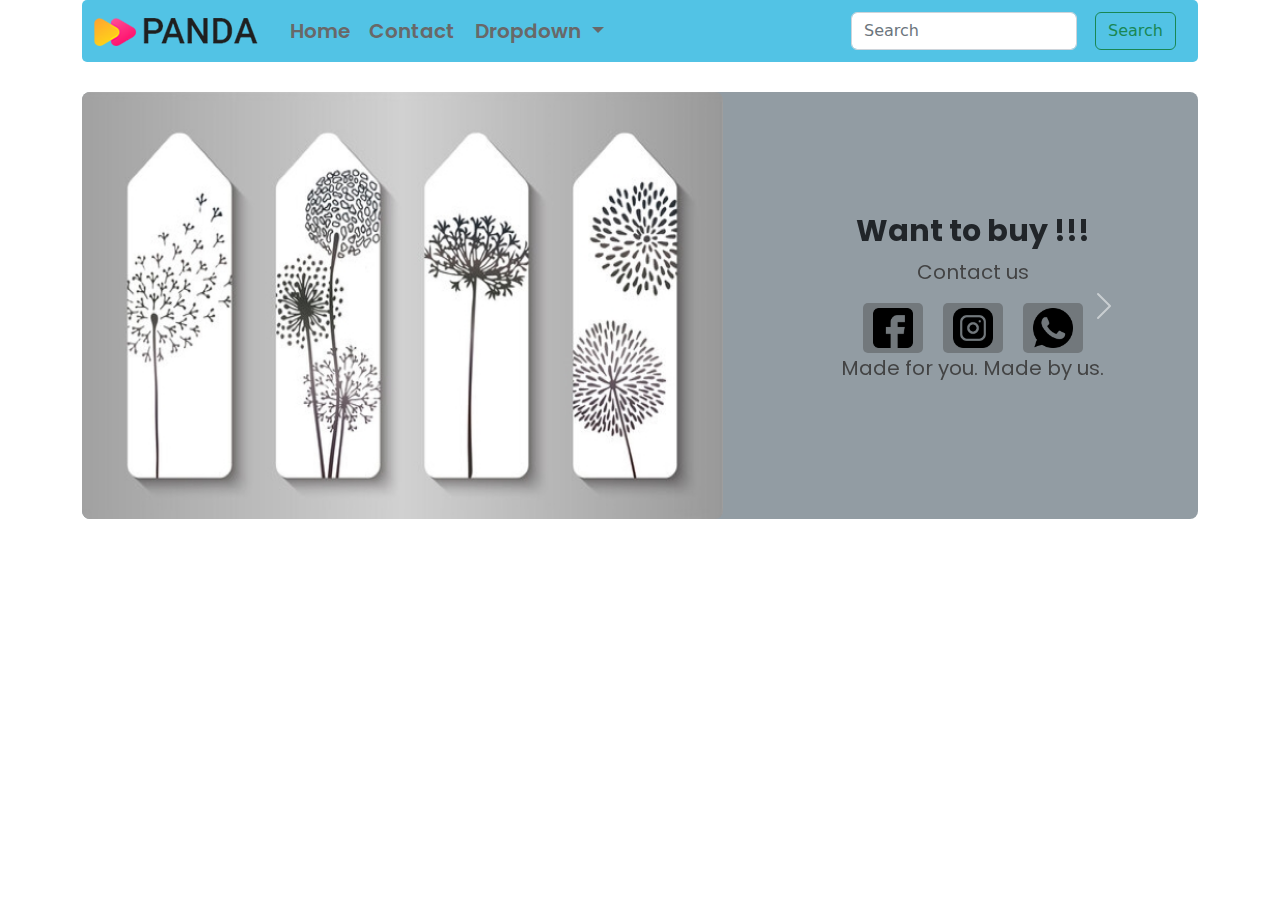
==== index.html @ f375bcc8 "carousel done" ====
<!DOCTYPE html>
<html lang="en">
<head>
    <meta charset="UTF-8">
    <meta http-equiv="X-UA-Compatible" content="IE=edge">
    <meta name="viewport" content="width=device-width, initial-scale=1.0">
    <title>Bookmarks</title>
    <link rel="preconnect" href="https://fonts.googleapis.com">
    <link rel="preconnect" href="https://fonts.gstatic.com" crossorigin>
    <link href="https://fonts.googleapis.com/css2?family=Poppins:wght@400;500;600;700&display=swap" rel="stylesheet">
    <link rel="stylesheet" href="css/bootstrap/css/bootstrap.min.css">
    <link rel="stylesheet" href="/css/index.css"> 
    <link rel="stylesheet" href="/css/universal.css">
</head>
<body>
    <div class="container">
        <nav class="navbar navbar-expand-lg" style="background-color: #27b4dfcc; border-radius: 5px;">
            <div class="container-fluid">
              <a class="navbar-brand" href="#"><img src="/images/logo.png" alt=""></a>
              <button class="navbar-toggler" type="button" data-bs-toggle="collapse" data-bs-target="#navbarSupportedContent" aria-controls="navbarSupportedContent" aria-expanded="false" aria-label="Toggle navigation">
                <span class="navbar-toggler-icon"></span>
              </button>
              <div class="collapse navbar-collapse" id="navbarSupportedContent">
                <ul class="navbar-nav me-auto mb-2 mb-lg-0">
                  <li class="nav-item">
                    <a class="nav-link  textfont" aria-current="page" href="#">Home</a>
                  </li>
                  <li class="nav-item">
                    <a class="nav-link  textfont" href="#">Contact</a>
                  </li>
                  <li class="nav-item dropdown">
                    <a class="nav-link dropdown-toggle textfont" href="#" role="button" data-bs-toggle="dropdown" aria-expanded="false">
                      Dropdown
                    </a>
                    <ul class="dropdown-menu">
                      <li><a class="dropdown-item" href="#">Action</a></li>
                      <li><a class="dropdown-item" href="#">Another action</a></li>
                      <li><hr class="dropdown-divider"></li>
                      <li><a class="dropdown-item" href="#">Something else here</a></li>
                    </ul>
                  </li>
                </ul>
                <form class="d-flex" role="search">
                  <input class="form-control me-2" type="search" placeholder="Search" aria-label="Search">
                  <button class="btn btn-outline-success" type="submit">Search</button>
                </form>
              </div>
            </div>
          </nav>
    </div>

    <div class="container carousel">
      <div id="carouselExampleInterval" class="carousel slide bgmeorange containerme" data-bs-ride="carousel">
        <div class="carousel-inner">
          <div class="carousel-item active" data-bs-interval="10000">
            <div class="row align-items-center">
              <div class="col-md-7">
                <img src="/images/bookmark/360_F_455544057_UEfvM1hmpkBoP73byJLZoc1nkB4A5Mzg.jpg" class="d-block w-100 containerme" alt="...">
              </div>
              <div class="col-md-5">
                  <h1>Want to buy !!!</h1>
                  <p>Contact us</p>
                  <div class="container btndiv d-flex justify-content-center">
                    <button class="btttn"><a href=""><img class="logosize" src="/images/bookmark/facebook.png" alt=""></a></button>
                    <button class="btttn"><a href=""><img class="logosize" src="/images/bookmark/instagram.png" alt=""></a></button>
                    <button class="btttn"><a href=""><img class="logosize" src="/images/bookmark/whatsapp.png" alt=""></a></button>
                  </div> 
                  <p>Made for you. Made by us.</p>
              </div>
            </div>
          </div>
          <div class="carousel-item" data-bs-interval="2000">
            <div class="row align-items-center">
              <div class="col-md-5">
                <h1>Want to buy !!!</h1>
                <p>Contact us</p>
                <div class="container btndiv d-flex justify-content-center">
                  <button class="btttn"><a href=""><img class="logosize" src="/images/bookmark/facebook.png" alt=""></a></button>
                  <button class="btttn"><a href=""><img class="logosize" src="/images/bookmark/instagram.png" alt=""></a></button>
                  <button class="btttn"><a href=""><img class="logosize" src="/images/bookmark/whatsapp.png" alt=""></a></button>
                </div> 
                <p>Made for you. Made by us.</p>
            </div>
              <div class="col-md-7">
                <img src="/images/bookmark/d3bbf1138823373.6225025f2935c - Copy1.jpg" class="d-block w-100 containerme" alt="...">
              </div>
            </div>
          </div>
          <div class="carousel-item" data-bs-interval="1000">
            <div class="row align-items-center">
              <div class="col-md-7">
                <img src="/images/bookmark/de81e534819111.56df06d4974a4.jpg" class="d-block w-100 containerme" alt="...">
              </div>
              <div class="col-md-5">
                <h1>Want to buy !!!</h1>
                <p>Contact us</p>
                <div class="container btndiv d-flex justify-content-center">
                  <button class="btttn"><a href=""><img class="logosize" src="/images/bookmark/facebook.png" alt=""></a></button>
                  <button class="btttn"><a href=""><img class="logosize" src="/images/bookmark/instagram.png" alt=""></a></button>
                  <button class="btttn"><a href=""><img class="logosize" src="/images/bookmark/whatsapp.png" alt=""></a></button>
                </div> 
                <p>Made for you. Made by us.</p>
            </div>
            </div>
          </div>
          <div class="carousel-item" >
            <div class="row align-items-center">
              <div class="col-md-5">
                <h1>Want to buy !!!</h1>
                <p>Contact us</p>
                <div class="container btndiv d-flex justify-content-center">
                  <button class="btttn"><a href=""><img class="logosize" src="/images/bookmark/facebook.png" alt=""></a></button>
                  <button class="btttn"><a href=""><img class="logosize" src="/images/bookmark/instagram.png" alt=""></a></button>
                  <button class="btttn"><a href=""><img class="logosize" src="/images/bookmark/whatsapp.png" alt=""></a></button>
                </div> 
                <p>Made for you. Made by us.</p>
            </div>
              <div class="col-md-7">
                <img src="/images/bookmark/d3bbf1138823373.6225025f2935c - Copy1.jpg" class="d-block w-100 containerme" alt="...">
              </div>
            </div>
          </div>
        </div>
        <button class="carousel-control-prev" type="button" data-bs-target="#carouselExampleInterval" data-bs-slide="prev">
          <span class="carousel-control-prev-icon" aria-hidden="true"></span>
          <span class="visually-hidden">Previous</span>
        </button>
        <button class="carousel-control-next" type="button" data-bs-target="#carouselExampleInterval" data-bs-slide="next">
          <span class="carousel-control-next-icon" aria-hidden="true"></span>
          <span class="visually-hidden">Next</span>
        </button>
      </div>
    </div>









    <script src="https://cdn.jsdelivr.net/npm/@popperjs/core@2.11.6/dist/umd/popper.min.js" integrity="sha384-oBqDVmMz9ATKxIep9tiCxS/Z9fNfEXiDAYTujMAeBAsjFuCZSmKbSSUnQlmh/jp3" crossorigin="anonymous"></script>
    <script src="https://cdn.jsdelivr.net/npm/bootstrap@5.2.2/dist/js/bootstrap.min.js" integrity="sha384-IDwe1+LCz02ROU9k972gdyvl+AESN10+x7tBKgc9I5HFtuNz0wWnPclzo6p9vxnk" crossorigin="anonymous"></script>
</body>
</html>
---- css/index.css ----
.carousel{
    margin-top: 30px;
}
.carousel .col-md-5 h1{
    font-size: 30px;
    text-align: center;
    font-family: 'Poppins', sans-serif;
    font-weight: 700;
}
.carousel .col-md-5 p,p{
    font-size:20px;
    font-family: 'Poppins', sans-serif;
    color: rgba(61, 61, 61, 0.932);
    text-align: center;
}
button{
    margin: 0 10px;
    padding: 5px 10px;
    border: transparent;
    border-radius: 5px;
    outline: transparent;
    background: rgba(67, 67, 67, 0.412);
    transition: all .5s ease;
}
button:hover{
    background: var(--ternary);
    color: var(--primary);
    
}
---- css/universal.css ----
.textfont{
    margin-left: 10%;
    font-family: 'Poppins', sans-serif;
    font-weight: 600;
    font-size: 20px;
    color: rgb(105, 104, 104);
}
.containerme{
    border-radius: 8px;
}

.logosize{
    max-width: 40px;
}
.bgmeorange{
    background-color: rgba(42, 62, 75, 0.514);
}
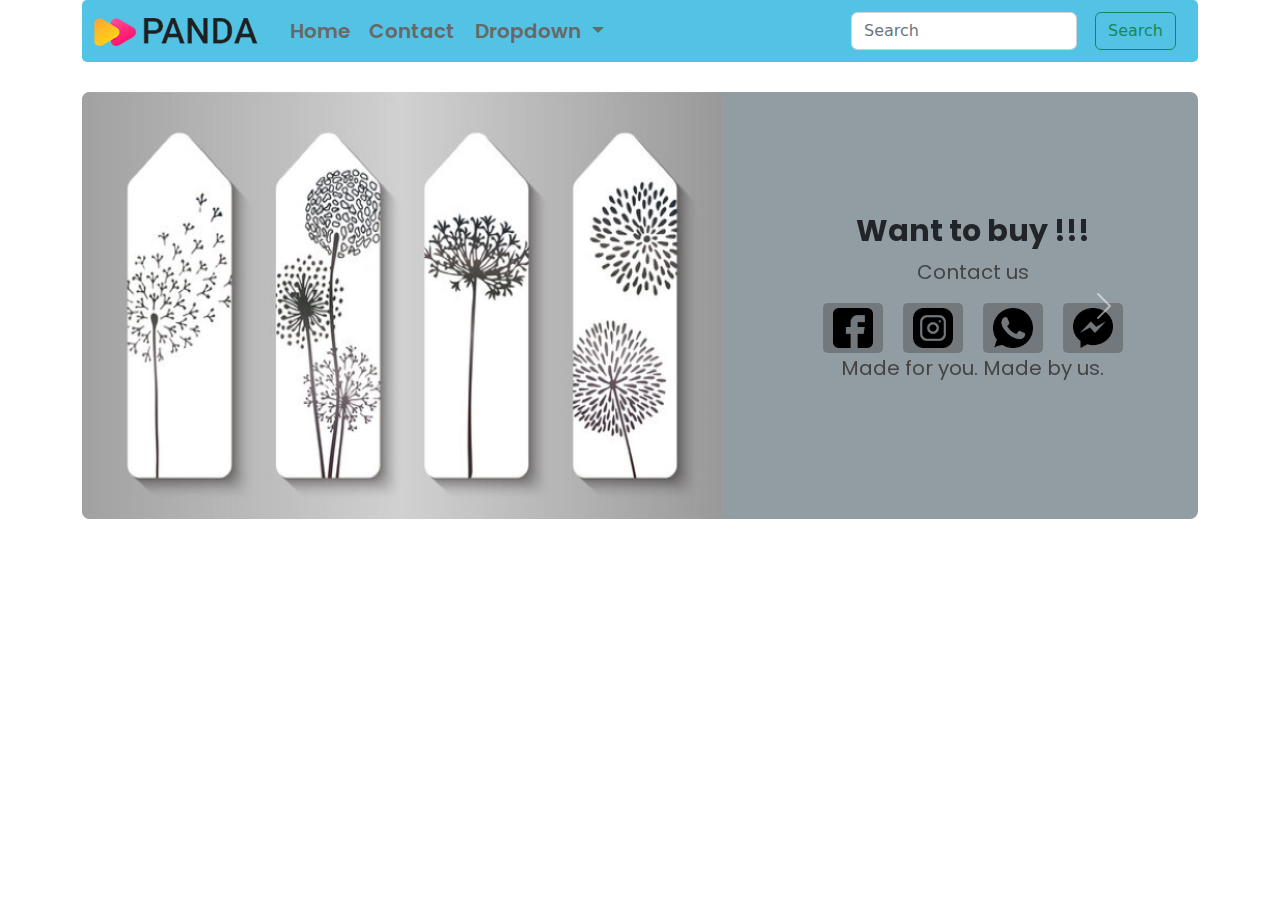
==== commit e6226b7a: "last carousel" ====
--- a/index.html
+++ b/index.html
@@ -61,9 +61,10 @@
                   <h1>Want to buy !!!</h1>
                   <p>Contact us</p>
                   <div class="container btndiv d-flex justify-content-center">
-                    <button class="btttn"><a href=""><img class="logosize" src="/images/bookmark/facebook.png" alt=""></a></button>
-                    <button class="btttn"><a href=""><img class="logosize" src="/images/bookmark/instagram.png" alt=""></a></button>
-                    <button class="btttn"><a href=""><img class="logosize" src="/images/bookmark/whatsapp.png" alt=""></a></button>
+                    <button class="btttn"><a target="_blank" href="http://m.me/sk.fahim.2058"><img class="logosize" src="/images/bookmark/facebook.png" alt=""></a></button>
+                    <button class="btttn"><a target="_blank" href=""><img class="logosize" src="/images/bookmark/instagram.png" alt=""></a></button>
+                    <button class="btttn"><a target="_blank" href="https://wa.me/+8801735326732"><img class="logosize" src="/images/bookmark/whatsapp.png" alt=""></a></button>
+                    <button class="btttn"><a target="_blank" href="http://m.me/sk.fahim.2058"><img class="logosize" src="/images/bookmark/messenger.png" alt=""></a></button>
                   </div> 
                   <p>Made for you. Made by us.</p>
               </div>
@@ -75,9 +76,10 @@
                 <h1>Want to buy !!!</h1>
                 <p>Contact us</p>
                 <div class="container btndiv d-flex justify-content-center">
-                  <button class="btttn"><a href=""><img class="logosize" src="/images/bookmark/facebook.png" alt=""></a></button>
-                  <button class="btttn"><a href=""><img class="logosize" src="/images/bookmark/instagram.png" alt=""></a></button>
-                  <button class="btttn"><a href=""><img class="logosize" src="/images/bookmark/whatsapp.png" alt=""></a></button>
+                  <button class="btttn"><a target="_blank" href="http://m.me/sk.fahim.2058"><img class="logosize" src="/images/bookmark/facebook.png" alt=""></a></button>
+                  <button class="btttn"><a target="_blank" href=""><img class="logosize" src="/images/bookmark/instagram.png" alt=""></a></button>
+                  <button class="btttn"><a target="_blank" href="https://wa.me/+8801735326732"><img class="logosize" src="/images/bookmark/whatsapp.png" alt=""></a></button>
+                  <button class="btttn"><a target="_blank" href="http://m.me/sk.fahim.2058"><img class="logosize" src="/images/bookmark/messenger.png" alt=""></a></button>
                 </div> 
                 <p>Made for you. Made by us.</p>
             </div>
@@ -95,9 +97,10 @@
                 <h1>Want to buy !!!</h1>
                 <p>Contact us</p>
                 <div class="container btndiv d-flex justify-content-center">
-                  <button class="btttn"><a href=""><img class="logosize" src="/images/bookmark/facebook.png" alt=""></a></button>
-                  <button class="btttn"><a href=""><img class="logosize" src="/images/bookmark/instagram.png" alt=""></a></button>
-                  <button class="btttn"><a href=""><img class="logosize" src="/images/bookmark/whatsapp.png" alt=""></a></button>
+                  <button class="btttn"><a target="_blank" href="http://m.me/sk.fahim.2058"><img class="logosize" src="/images/bookmark/facebook.png" alt=""></a></button>
+                  <button class="btttn"><a target="_blank" href=""><img class="logosize" src="/images/bookmark/instagram.png" alt=""></a></button>
+                  <button class="btttn"><a target="_blank" href="https://wa.me/+8801735326732"><img class="logosize" src="/images/bookmark/whatsapp.png" alt=""></a></button>
+                  <button class="btttn"><a target="_blank" href="http://m.me/sk.fahim.2058"><img class="logosize" src="/images/bookmark/messenger.png" alt=""></a></button>
                 </div> 
                 <p>Made for you. Made by us.</p>
             </div>
@@ -109,9 +112,10 @@
                 <h1>Want to buy !!!</h1>
                 <p>Contact us</p>
                 <div class="container btndiv d-flex justify-content-center">
-                  <button class="btttn"><a href=""><img class="logosize" src="/images/bookmark/facebook.png" alt=""></a></button>
-                  <button class="btttn"><a href=""><img class="logosize" src="/images/bookmark/instagram.png" alt=""></a></button>
-                  <button class="btttn"><a href=""><img class="logosize" src="/images/bookmark/whatsapp.png" alt=""></a></button>
+                  <button class="btttn"><a target="_blank" href="http://m.me/sk.fahim.2058"><img class="logosize" src="/images/bookmark/facebook.png" alt=""></a></button>
+                  <button class="btttn"><a target="_blank" href=""><img class="logosize" src="/images/bookmark/instagram.png" alt=""></a></button>
+                  <button class="btttn"><a target="_blank" href="https://wa.me/+8801735326732"><img class="logosize" src="/images/bookmark/whatsapp.png" alt=""></a></button>
+                  <button class="btttn"><a target="_blank" href="http://m.me/sk.fahim.2058"><img class="logosize" src="/images/bookmark/messenger.png" alt=""></a></button>
                 </div> 
                 <p>Made for you. Made by us.</p>
             </div>
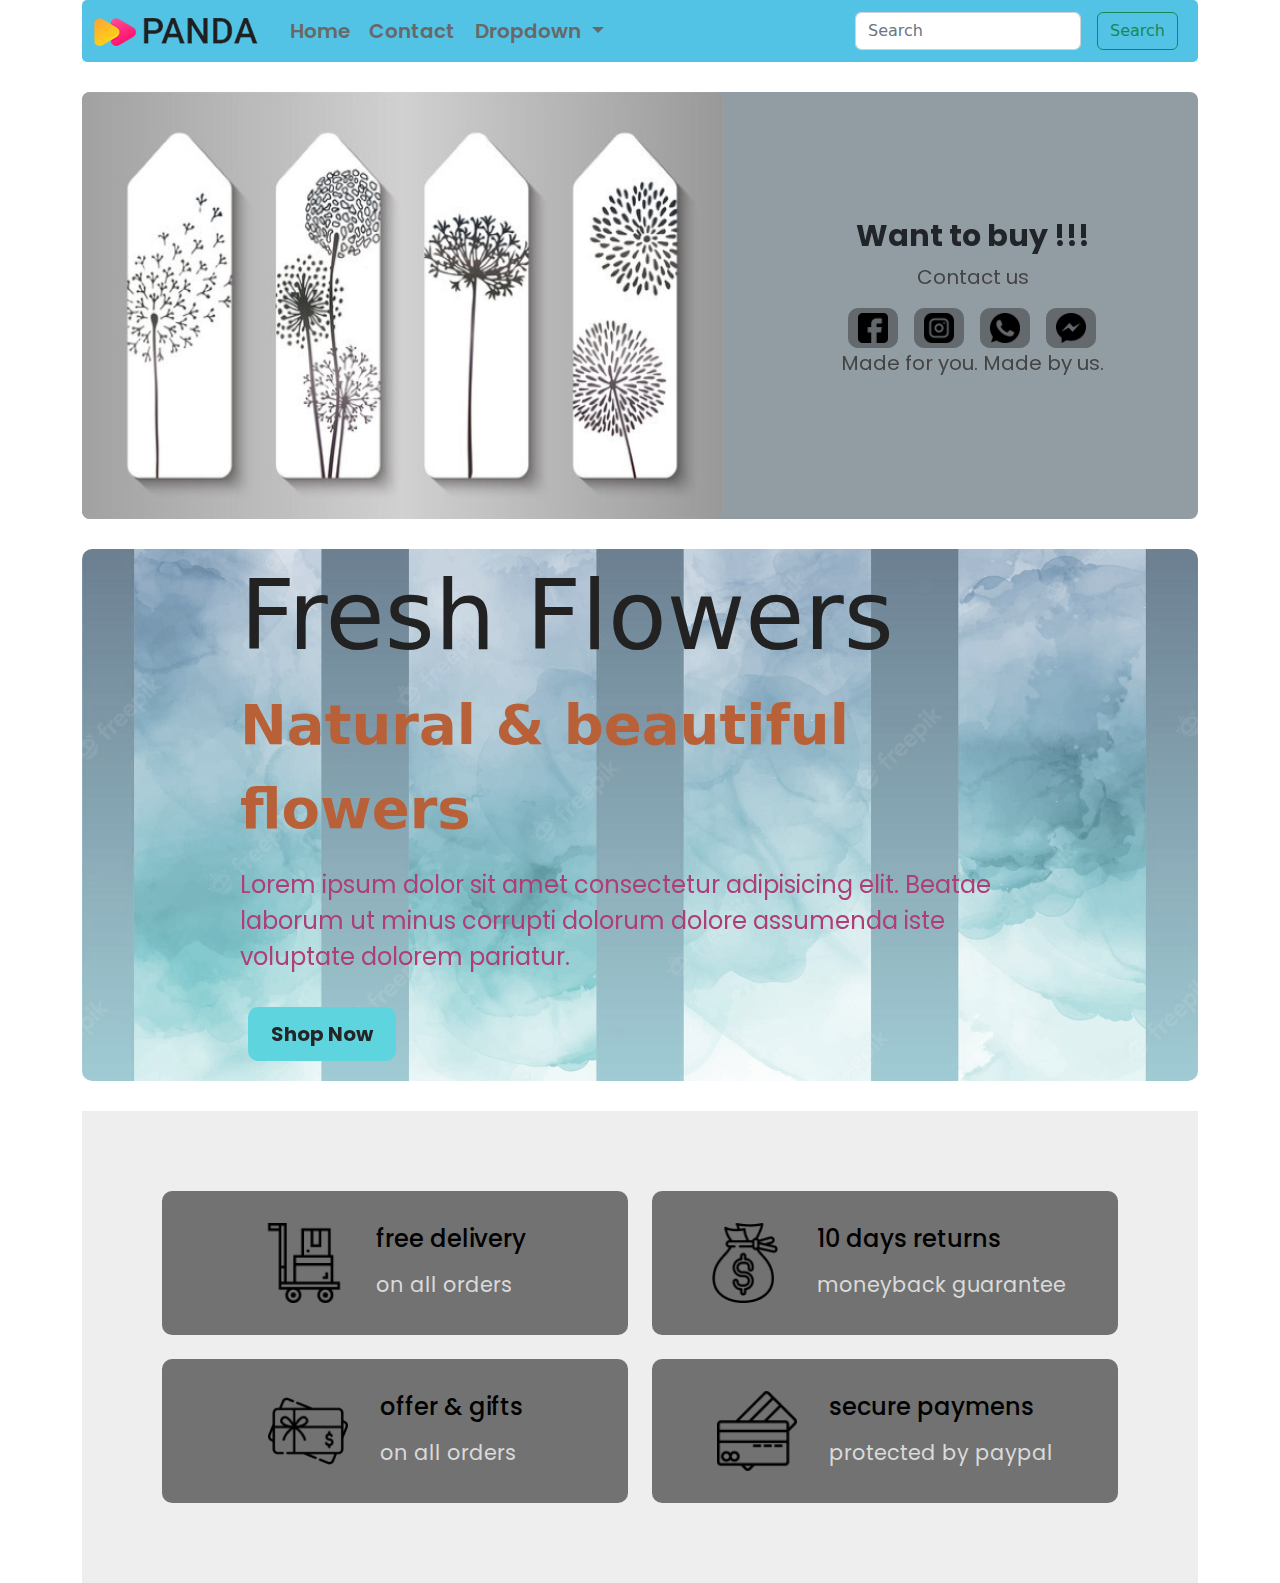
==== commit abeb7b0f: "payment" ====
--- a/index.html
+++ b/index.html
@@ -32,11 +32,11 @@
                     <a class="nav-link dropdown-toggle textfont" href="#" role="button" data-bs-toggle="dropdown" aria-expanded="false">
                       Dropdown
                     </a>
-                    <ul class="dropdown-menu">
-                      <li><a class="dropdown-item" href="#">Action</a></li>
-                      <li><a class="dropdown-item" href="#">Another action</a></li>
+                    <ul class="dropdown-menu drpdwnme">
+                      <li><a class="dropdown-item textfont-sub" href="/categories.html">Categories</a></li>
+                      <li><a class="dropdown-item textfont-sub" href="#">Another action</a></li>
                       <li><hr class="dropdown-divider"></li>
-                      <li><a class="dropdown-item" href="#">Something else here</a></li>
+                      <li><a class="dropdown-item textfont-sub" href="#">Something else here</a></li>
                     </ul>
                   </li>
                 </ul>
@@ -52,7 +52,7 @@
     <div class="container carousel">
       <div id="carouselExampleInterval" class="carousel slide bgmeorange containerme" data-bs-ride="carousel">
         <div class="carousel-inner">
-          <div class="carousel-item active" data-bs-interval="10000">
+          <div class="carousel-item active" data-bs-interval="3000">
             <div class="row align-items-center">
               <div class="col-md-7">
                 <img src="/images/bookmark/360_F_455544057_UEfvM1hmpkBoP73byJLZoc1nkB4A5Mzg.jpg" class="d-block w-100 containerme" alt="...">
@@ -88,7 +88,7 @@
               </div>
             </div>
           </div>
-          <div class="carousel-item" data-bs-interval="1000">
+          <div class="carousel-item" data-bs-interval="3000">
             <div class="row align-items-center">
               <div class="col-md-7">
                 <img src="/images/bookmark/de81e534819111.56df06d4974a4.jpg" class="d-block w-100 containerme" alt="...">
@@ -106,7 +106,7 @@
             </div>
             </div>
           </div>
-          <div class="carousel-item" >
+          <div class="carousel-item" data-bs-interval="2000" >
             <div class="row align-items-center">
               <div class="col-md-5">
                 <h1>Want to buy !!!</h1>
@@ -125,18 +125,57 @@
             </div>
           </div>
         </div>
-        <button class="carousel-control-prev" type="button" data-bs-target="#carouselExampleInterval" data-bs-slide="prev">
-          <span class="carousel-control-prev-icon" aria-hidden="true"></span>
-          <span class="visually-hidden">Previous</span>
-        </button>
-        <button class="carousel-control-next" type="button" data-bs-target="#carouselExampleInterval" data-bs-slide="next">
-          <span class="carousel-control-next-icon" aria-hidden="true"></span>
-          <span class="visually-hidden">Next</span>
-        </button>
       </div>
     </div>
 
+    <div class="container">
+      <section class="home justify-content-center" id="home">
+        <div class="content">
+          <h3>Fresh Flowers</h3>
+          <span> Natural & beautiful flowers </span>
+          <p>Lorem ipsum dolor sit amet consectetur adipisicing elit. Beatae laborum ut minus corrupti dolorum dolore assumenda iste voluptate dolorem pariatur.</p>
+          <button><a href="#" class="btn">Shop Now</a></button>
+        </div>
+      </section>
+    </div>
 
+    <div class="container">
+      <section class="icons-container">
+
+        <div class="icons justify-content-center">
+            <img src="images/payment/icon-1.png" alt="">
+            <div class="info">
+                <h3>free delivery</h3>
+                <span>on all orders</span>
+            </div>
+        </div>
+    
+        <div class="icons justify-content-center">
+            <img src="images/payment/icon-2.png" alt="">
+            <div class="info">
+                <h3>10 days returns</h3>
+                <span>moneyback guarantee</span>
+            </div>
+        </div>
+    
+        <div class="icons justify-content-center">
+            <img src="images/payment/icon-3.png" alt="">
+            <div class="info">
+                <h3>offer & gifts</h3>
+                <span>on all orders</span>
+            </div>
+        </div>
+    
+        <div class="icons justify-content-center">
+            <img src="images/payment/icon-4.png" alt="">
+            <div class="info">
+                <h3>secure paymens</h3>
+                <span>protected by paypal</span>
+            </div>
+        </div>
+       
+    </section>
+    </div>
 
 
 
--- a/css/index.css
+++ b/css/index.css
@@ -1,5 +1,15 @@
+.drpdwnme{
+    background-color: #D6EAF8;
+}
+
 .carousel{
     margin-top: 30px;
+}
+.carousel .col-md-5{
+    
+}
+.carousel .col-md-5 .btndiv{
+    max-width: 80%;
 }
 .carousel .col-md-5 h1{
     font-size: 30px;
@@ -14,16 +24,100 @@
     text-align: center;
 }
 button{
-    margin: 0 10px;
+    margin: 0 8px;
     padding: 5px 10px;
     border: transparent;
-    border-radius: 5px;
+    border-radius: 10px;
     outline: transparent;
-    background: rgba(67, 67, 67, 0.412);
+    background: rgba(32, 32, 32, 0.412);
     transition: all .5s ease;
 }
 button:hover{
-    background: var(--ternary);
-    color: var(--primary);
-    
-}+    background: rgba(254, 255, 255, 0.486);
+    transition: all ease 1s;
+}
+
+
+.home{
+    margin: 30px 0px;
+    border-radius: 10px;
+    display: flex;
+    align-items: center;
+    background:url(/images/bookmark/collection-hand-painted-watercolour-bookmarks_1048-15513.jpg) no-repeat;
+    filter: grayscale(50%);
+    fill-opacity: 50%;
+    background-size: cover;
+    background-position: center;
+}
+.home .content{
+    max-width: 50rem;
+    margin: 10px ;
+    margin-bottom: 20px;
+}
+.home .content h3{
+    font-size: 6rem;
+    color:rgb(34, 34, 34);
+}
+.home .content span{
+    font-size: 3.5rem;
+    color:rgb(255, 81, 0);
+    padding:1rem 0;
+    line-height: 1.5;
+    font-weight: 700;
+}
+.home .content p{
+    font-size: 1.5rem;
+    color:rgb(255, 36, 145);
+    padding:1rem 0;
+    line-height: 1.5;
+    text-align: left;
+}
+.home .content p+button{
+    background-color: rgb(0, 238, 255);
+}
+.home .content p+button:hover{
+    transition: all .3s ease;
+    background: rgb(29, 29, 29);
+    color: aqua;
+}
+.home .content p+button a{
+    font-family: 'Poppins', sans-serif;
+    font-size: 20px;
+    font-weight: 700;
+}
+
+
+
+.icons-container{
+    background:#eee;
+    display: flex;
+    flex-wrap: wrap;
+    gap:1.5rem;
+    padding-top: 5rem;
+    padding-bottom: 5rem;
+    padding-left: 5rem;
+    padding-right: 5rem;
+    font-family: 'Poppins', sans-serif;
+}
+.icons-container .icons{
+    background:rgb(114, 114, 114);
+    border:transparent;
+    padding:2rem;
+    display: flex;
+    align-items: center;
+    flex:1 1 25rem;
+    border-radius: 10px;
+}
+.icons-container .icons img{
+    height:5rem;
+    margin-right: 2rem;
+}
+.icons-container .icons h3{
+    color:rgb(0, 0, 0);
+    padding-bottom: .5rem;
+    font-size: 1.5rem;
+}
+.icons-container .icons span{
+    color:rgb(218, 218, 218);
+    font-size: 1.3rem;
+}
--- a/css/universal.css
+++ b/css/universal.css
@@ -1,5 +1,11 @@
 .textfont{
     margin-left: 10%;
+    font-family: 'Poppins', sans-serif;
+    font-weight: 600;
+    font-size: 20px;
+    color: rgb(105, 104, 104);
+}
+.textfont-sub{
     font-family: 'Poppins', sans-serif;
     font-weight: 600;
     font-size: 20px;
@@ -10,7 +16,7 @@
 }
 
 .logosize{
-    max-width: 40px;
+    max-width: 30px;
 }
 .bgmeorange{
     background-color: rgba(42, 62, 75, 0.514);
